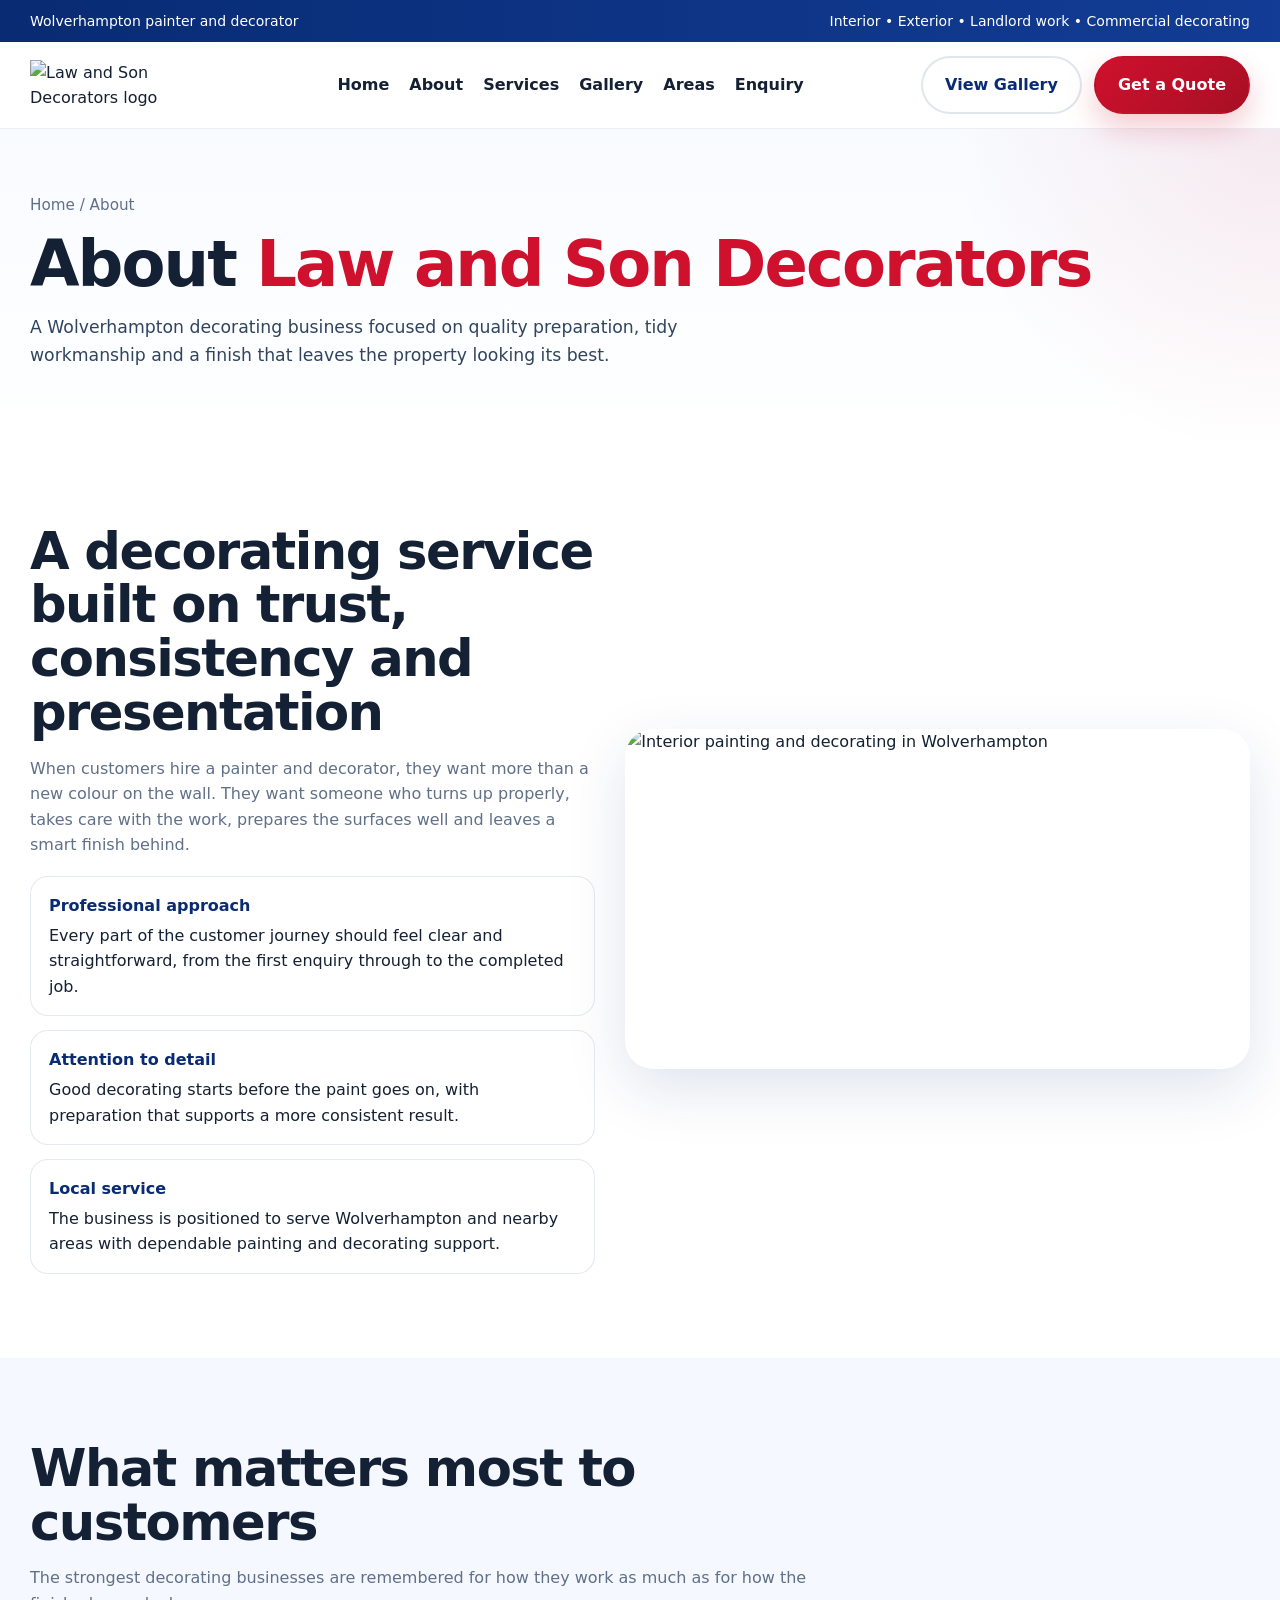
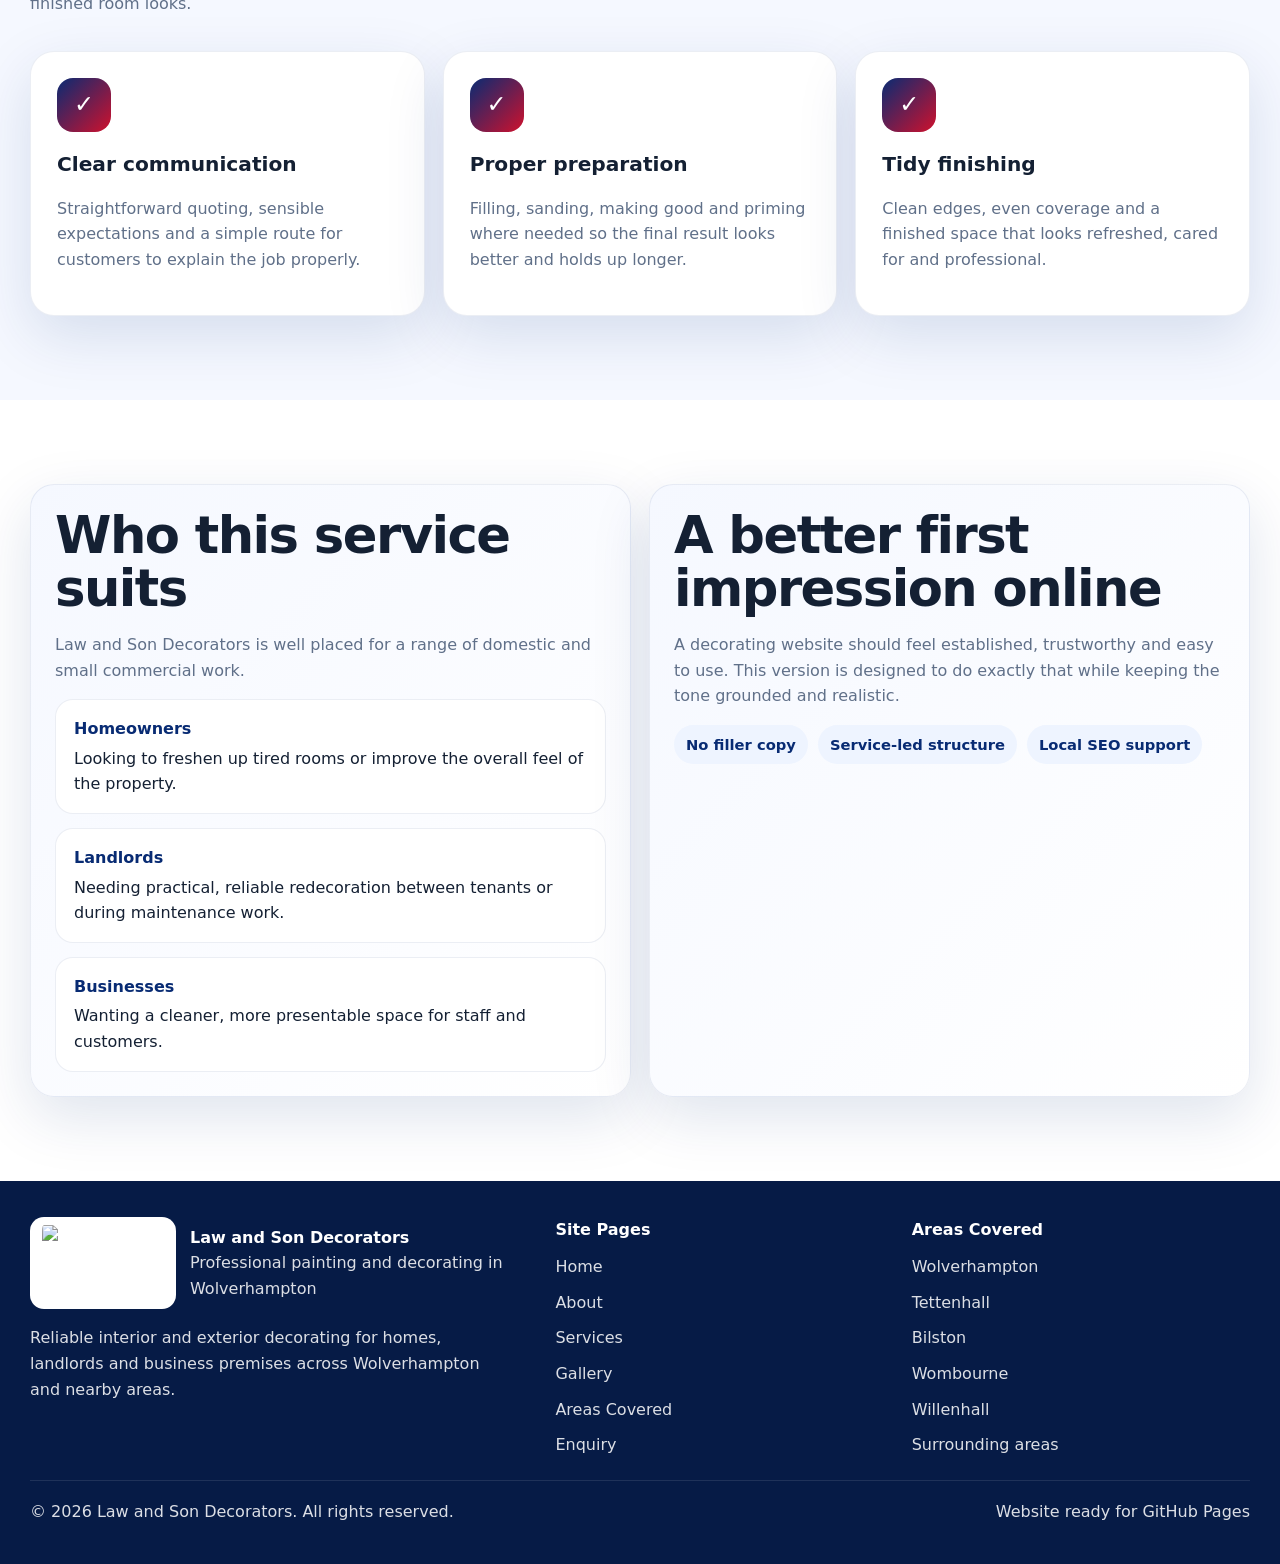
==== about.html @ c10cebc6 "Add files via upload" ====
<!DOCTYPE html>
<html lang="en-GB">
<head>
  <meta charset="UTF-8" />
<meta name="viewport" content="width=device-width, initial-scale=1.0" />
<link rel="icon" href="assets/images/favicon.png" />
<link rel="stylesheet" href="assets/css/styles.css" />
<script defer src="assets/js/main.js"></script>
  <title>About | Law and Son Decorators | Wolverhampton Painter and Decorator</title>
  <meta name="description" content="Learn more about Law and Son Decorators, a Wolverhampton painting and decorating business focused on clean finishes, tidy workmanship and dependable service." />
  <meta name="robots" content="index,follow" />
  <link rel="canonical" href="https://www.lawandsondecorators.co.uk/about.html" />
  
<script type="application/ld+json">
{
  "@context":"https://schema.org",
  "@type":"HousePainter",
  "name":"Law and Son Decorators",
  "image":"https://www.lawandsondecorators.co.uk/assets/images/logo.jpg",
  "url":"https://www.lawandsondecorators.co.uk/",
  "areaServed":[
    {"@type":"City","name":"Wolverhampton"},
    {"@type":"Place","name":"Tettenhall"},
    {"@type":"Place","name":"Bilston"},
    {"@type":"Place","name":"Wombourne"},
    {"@type":"Place","name":"Willenhall"}
  ],
  "address":{
    "@type":"PostalAddress",
    "addressLocality":"Wolverhampton",
    "addressCountry":"GB"
  },
  "description":"Painting and decorating services in Wolverhampton including interior painting, exterior decorating, landlord refreshes and commercial decorating."
}
</script>

</head>
<body>
  
<div class="topbar">
  <div class="container topbar-inner">
    <div>Wolverhampton painter and decorator</div>
    <div>Interior • Exterior • Landlord work • Commercial decorating</div>
  </div>
</div>

  
<header>
  <div class="container">
    <nav class="nav">
      <a class="brand" href="index.html" aria-label="Law and Son Decorators home">
        <img src="assets/images/logo.jpg" alt="Law and Son Decorators logo" />
      </a>

      <div class="nav-links">
        <a href="index.html">Home</a>
        <a href="about.html">About</a>
        <a href="services.html">Services</a>
        <a href="gallery.html">Gallery</a>
        <a href="areas.html">Areas</a>
        <a href="enquiry.html">Enquiry</a>
      </div>

      <div class="nav-cta">
        <a class="btn btn-secondary" href="gallery.html">View Gallery</a>
        <a class="btn btn-primary" href="enquiry.html">Get a Quote</a>
      </div>

      <button class="menu-btn" id="menuToggle" aria-label="Toggle menu">Menu</button>
    </nav>

    <div class="mobile-panel" id="mobilePanel">
      <div class="mobile-links">
        <a href="index.html">Home</a>
        <a href="about.html">About</a>
        <a href="services.html">Services</a>
        <a href="gallery.html">Gallery</a>
        <a href="areas.html">Areas</a>
        <a href="enquiry.html">Enquiry</a>
      </div>
    </div>
  </div>
</header>


  <main>
    <section class="page-banner">
      <div class="container">
        <div class="breadcrumb">Home / About</div>
        <h1>About <span>Law and Son Decorators</span></h1>
        <p class="lead">A Wolverhampton decorating business focused on quality preparation, tidy workmanship and a finish that leaves the property looking its best.</p>
      </div>
    </section>

    <section class="section">
      <div class="container split">
        <div>
          <div class="section-head" style="margin-bottom:18px;">
            <h2>A decorating service built on trust, consistency and presentation</h2>
            <p class="muted">
              When customers hire a painter and decorator, they want more than a new colour on the wall.
              They want someone who turns up properly, takes care with the work, prepares the surfaces well and leaves a smart finish behind.
            </p>
          </div>
          <div class="checklist">
            <div class="check">
              <strong>Professional approach</strong>
              Every part of the customer journey should feel clear and straightforward, from the first enquiry through to the completed job.
            </div>
            <div class="check">
              <strong>Attention to detail</strong>
              Good decorating starts before the paint goes on, with preparation that supports a more consistent result.
            </div>
            <div class="check">
              <strong>Local service</strong>
              The business is positioned to serve Wolverhampton and nearby areas with dependable painting and decorating support.
            </div>
          </div>
        </div>
        <div>
          <img class="image-cover" src="assets/images/interior-painting.jpg" alt="Interior painting and decorating in Wolverhampton" />
        </div>
      </div>
    </section>

    <section class="section off">
      <div class="container">
        <div class="section-head">
          <h2>What matters most to customers</h2>
          <p class="muted">The strongest decorating businesses are remembered for how they work as much as for how the finished room looks.</p>
        </div>

        <div class="grid-3">
          <article class="card">
            <div class="icon">✓</div>
            <h3>Clear communication</h3>
            <p class="muted">Straightforward quoting, sensible expectations and a simple route for customers to explain the job properly.</p>
          </article>
          <article class="card">
            <div class="icon">✓</div>
            <h3>Proper preparation</h3>
            <p class="muted">Filling, sanding, making good and priming where needed so the final result looks better and holds up longer.</p>
          </article>
          <article class="card">
            <div class="icon">✓</div>
            <h3>Tidy finishing</h3>
            <p class="muted">Clean edges, even coverage and a finished space that looks refreshed, cared for and professional.</p>
          </article>
        </div>
      </div>
    </section>

    <section class="section">
      <div class="container grid-2">
        <div class="highlight">
          <h2 style="margin-top:0;">Who this service suits</h2>
          <p class="muted">Law and Son Decorators is well placed for a range of domestic and small commercial work.</p>
          <ul class="service-list">
            <li><strong>Homeowners</strong> Looking to freshen up tired rooms or improve the overall feel of the property.</li>
            <li><strong>Landlords</strong> Needing practical, reliable redecoration between tenants or during maintenance work.</li>
            <li><strong>Businesses</strong> Wanting a cleaner, more presentable space for staff and customers.</li>
          </ul>
        </div>
        <div class="highlight">
          <h2 style="margin-top:0;">A better first impression online</h2>
          <p class="muted">
            A decorating website should feel established, trustworthy and easy to use. This version is designed to do exactly that while keeping the tone grounded and realistic.
          </p>
          <div class="tag-row">
            <span class="tag">No filler copy</span>
            <span class="tag">Service-led structure</span>
            <span class="tag">Local SEO support</span>
          </div>
        </div>
      </div>
    </section>
  </main>

  
<footer>
  <div class="container">
    <div class="footer-top">
      <div>
        <div class="footer-brand">
          <img src="assets/images/logo.jpg" alt="Law and Son Decorators footer logo" />
          <div>
            <div style="font-weight:800;color:white;">Law and Son Decorators</div>
            <div>Professional painting and decorating in Wolverhampton</div>
          </div>
        </div>
        <p style="max-width:46ch;margin-top:16px;">
          Reliable interior and exterior decorating for homes, landlords and business premises across Wolverhampton and nearby areas.
        </p>
      </div>

      <div>
        <div style="font-weight:800;color:white;margin-bottom:12px;">Site Pages</div>
        <div class="footer-list">
          <a href="index.html">Home</a>
          <a href="about.html">About</a>
          <a href="services.html">Services</a>
          <a href="gallery.html">Gallery</a>
          <a href="areas.html">Areas Covered</a>
          <a href="enquiry.html">Enquiry</a>
        </div>
      </div>

      <div>
        <div style="font-weight:800;color:white;margin-bottom:12px;">Areas Covered</div>
        <div class="footer-list">
          <span>Wolverhampton</span>
          <span>Tettenhall</span>
          <span>Bilston</span>
          <span>Wombourne</span>
          <span>Willenhall</span>
          <span>Surrounding areas</span>
        </div>
      </div>
    </div>

    <div class="copy-row">
      <div>© 2026 Law and Son Decorators. All rights reserved.</div>
      <div>Website ready for GitHub Pages</div>
    </div>
  </div>
</footer>

</body>
</html>
---- assets/css/styles.css ----
:root{
  --navy:#082b73;
  --navy-2:#123c95;
  --red:#cf112d;
  --red-2:#e43a52;
  --red-3:#a70f24;
  --white:#ffffff;
  --off:#f5f8ff;
  --off-2:#eef4ff;
  --ink:#142033;
  --muted:#607089;
  --line:#d8e1ef;
  --shadow:0 20px 60px rgba(8,43,115,.13);
  --radius:24px;
  --radius-sm:18px;
  --max:1220px;
}
*{box-sizing:border-box}
html{scroll-behavior:smooth}
body{
  margin:0;
  font-family:Inter,ui-sans-serif,system-ui,-apple-system,"Segoe UI",Arial,sans-serif;
  color:var(--ink);
  background:#fff;
  line-height:1.6;
}
img{max-width:100%;display:block}
a{text-decoration:none;color:inherit}
.container{width:min(var(--max),calc(100% - 32px));margin:0 auto}
.topbar{
  background:linear-gradient(90deg,var(--navy),var(--navy-2));
  color:#fff;
  font-size:14px;
}
.topbar-inner{
  display:flex;
  justify-content:space-between;
  gap:14px;
  flex-wrap:wrap;
  padding:10px 0;
}
header{
  position:sticky;
  top:0;
  z-index:50;
  background:rgba(255,255,255,.96);
  backdrop-filter:blur(14px);
  border-bottom:1px solid rgba(8,43,115,.08);
}
.nav{
  display:flex;
  align-items:center;
  justify-content:space-between;
  gap:18px;
  padding:14px 0;
}
.brand img{
  width:190px;
  max-width:44vw;
  object-fit:contain;
}
.nav-links{
  display:flex;
  align-items:center;
  gap:20px;
  font-weight:700;
}
.nav-links a:hover,.nav-links a.active{color:var(--navy)}
.nav-cta{
  display:flex;
  align-items:center;
  gap:12px;
}
.menu-btn{
  display:none;
  border:1px solid var(--line);
  background:#fff;
  border-radius:12px;
  padding:10px 12px;
  color:var(--navy);
  font-weight:800;
}
.mobile-panel{display:none;padding:0 0 14px}
.mobile-panel.open{display:block}
.mobile-links{
  display:grid;
  gap:10px;
  padding-top:10px;
  border-top:1px solid rgba(8,43,115,.08);
}
.mobile-links a{
  padding:10px 0;
  font-weight:700;
}
.btn{
  display:inline-flex;
  align-items:center;
  justify-content:center;
  gap:10px;
  border-radius:999px;
  padding:14px 22px;
  border:2px solid transparent;
  font-weight:800;
  transition:.2s ease;
}
.btn:hover{transform:translateY(-1px)}
.btn-primary{
  background:linear-gradient(135deg,var(--red),var(--red-3));
  color:#fff;
  box-shadow:0 14px 30px rgba(207,17,45,.22);
}
.btn-secondary{
  background:#fff;
  color:var(--navy);
  border-color:rgba(8,43,115,.12);
}
.hero{
  position:relative;
  overflow:hidden;
  background:
    radial-gradient(circle at top right, rgba(207,17,45,.08), transparent 28%),
    radial-gradient(circle at left top, rgba(8,43,115,.08), transparent 34%),
    linear-gradient(180deg, #f9fbff 0%, #fff 85%);
}
.hero-grid{
  display:grid;
  grid-template-columns:1.05fr .95fr;
  gap:40px;
  align-items:center;
  padding:58px 0 74px;
}
.eyebrow{
  display:inline-flex;
  align-items:center;
  gap:10px;
  padding:8px 14px;
  border-radius:999px;
  background:rgba(8,43,115,.08);
  color:var(--navy);
  font-weight:800;
  font-size:14px;
}
h1,.h1{
  font-size:clamp(2.4rem,5vw,4.7rem);
  line-height:.98;
  letter-spacing:-.03em;
  margin:16px 0 18px;
}
h2,.h2{
  font-size:clamp(2rem,4vw,3.2rem);
  line-height:1.05;
  letter-spacing:-.03em;
  margin:0 0 12px;
}
h3{
  margin:0 0 8px;
  font-size:1.26rem;
}
.lead{
  font-size:1.08rem;
  color:#31445d;
  max-width:63ch;
}
.hero h1 span,.page-banner h1 span{color:var(--red)}
.hero-actions{
  display:flex;
  gap:14px;
  flex-wrap:wrap;
  margin:28px 0;
}
.hero-points,.stats-grid,.grid-2,.grid-3,.gallery-grid,.service-detail-grid,.areas-grid,.testimonial-grid,.footer-top{
  display:grid;
  gap:18px;
}
.hero-points{grid-template-columns:repeat(3,minmax(0,1fr)); margin-top:18px}
.grid-2{grid-template-columns:repeat(2,minmax(0,1fr))}
.grid-3,.areas-grid,.testimonial-grid{grid-template-columns:repeat(3,minmax(0,1fr))}
.stats-grid{grid-template-columns:repeat(4,minmax(0,1fr))}
.gallery-grid{grid-template-columns:repeat(3,minmax(0,1fr))}
.service-detail-grid{grid-template-columns:repeat(2,minmax(0,1fr))}
.card,.stat-card,.info-card,.photo-card,.contact-card,.feature-card{
  background:#fff;
  border:1px solid rgba(8,43,115,.08);
  border-radius:var(--radius);
  padding:26px;
  box-shadow:var(--shadow);
}
.point{
  background:#fff;
  border:1px solid rgba(8,43,115,.08);
  border-radius:18px;
  padding:16px;
  box-shadow:var(--shadow);
}
.point strong,.check strong,.service-list li strong,.contact-list strong{display:block;color:var(--navy);margin-bottom:4px}
.hero-card{
  background:linear-gradient(180deg,#fff 0%,#f8fbff 100%);
  border:1px solid rgba(8,43,115,.10);
  border-radius:28px;
  padding:24px;
  box-shadow:var(--shadow);
}
.hero-logo{
  width:100%;
  background:#fff;
  border-radius:20px;
  padding:18px;
  border:1px solid rgba(8,43,115,.08);
}
.quote-stack{display:grid;gap:12px;margin-top:18px}
.section{padding:84px 0}
.section.off{background:var(--off)}
.section-head{
  max-width:780px;
  margin-bottom:34px;
}
.section-head.center{text-align:center;margin-left:auto;margin-right:auto}
.muted{color:var(--muted)}
.icon{
  width:54px;
  height:54px;
  border-radius:16px;
  display:grid;
  place-items:center;
  margin-bottom:16px;
  color:#fff;
  font-weight:900;
  font-size:24px;
  background:linear-gradient(135deg,var(--navy),var(--red));
}
.split{
  display:grid;
  grid-template-columns:.95fr 1.05fr;
  gap:30px;
  align-items:center;
}
.panel{
  background:linear-gradient(145deg,var(--navy),#153a8d);
  color:#fff;
  border-radius:30px;
  padding:34px;
  min-height:420px;
  box-shadow:var(--shadow);
  display:flex;
  flex-direction:column;
  justify-content:space-between;
}
.panel .eyebrow{background:rgba(255,255,255,.12); color:#fff}
.panel p{color:rgba(255,255,255,.88)}
.badges{display:grid;gap:12px}
.badge{
  display:inline-flex;
  width:fit-content;
  align-items:center;
  gap:10px;
  padding:10px 14px;
  border-radius:999px;
  background:rgba(255,255,255,.11);
  font-weight:700;
}
.checklist,.seo-list,.contact-list,.service-list,.process-grid{
  display:grid;
  gap:14px;
}
.check,.seo-item,.contact-item,.area-card{
  border:1px solid rgba(8,43,115,.10);
  border-radius:18px;
  padding:16px 18px;
  background:#fff;
}
.stats{
  background:linear-gradient(90deg,var(--navy),#123c95);
  color:#fff;
}
.stat-card{background:transparent;border-color:rgba(255,255,255,.12);box-shadow:none}
.stat-card strong{
  display:block;
  font-size:clamp(2rem,4vw,3rem);
  line-height:1;
  margin-bottom:6px;
}
.stat-card span{color:rgba(255,255,255,.84)}
.photo-card{
  padding:0;
  overflow:hidden;
}
.photo-card img{
  width:100%;
  height:260px;
  object-fit:cover;
}
.photo-card .copy{padding:18px 18px 20px}
.service-list{
  list-style:none;
  padding:0;
  margin:0;
}
.service-list li{
  border:1px solid rgba(8,43,115,.08);
  border-radius:18px;
  padding:16px 18px;
  background:#fff;
}
.page-banner{
  background:
    radial-gradient(circle at top right, rgba(207,17,45,.08), transparent 25%),
    linear-gradient(180deg,#f8fbff 0%,#fff 100%);
  padding:64px 0 54px;
}
.breadcrumb{
  font-size:.95rem;
  color:var(--muted);
}
.image-cover{
  width:100%;
  height:100%;
  min-height:340px;
  object-fit:cover;
  border-radius:28px;
  box-shadow:var(--shadow);
}
.form{
  display:grid;
  gap:14px;
}
.field{
  display:grid;
  gap:8px;
}
label{font-weight:700;color:var(--navy)}
input,textarea,select{
  width:100%;
  border:1px solid #cbd5e1;
  border-radius:16px;
  padding:14px 16px;
  font:inherit;
  outline:none;
  background:#fff;
}
input:focus,textarea:focus,select:focus{
  border-color:var(--navy);
  box-shadow:0 0 0 4px rgba(8,43,115,.08);
}
textarea{resize:vertical; min-height:170px}
footer{
  background:#061b46;
  color:rgba(255,255,255,.86);
  padding:36px 0 40px;
}
.footer-top{
  grid-template-columns:1.2fr .8fr .8fr;
  align-items:start;
  margin-bottom:22px;
}
.footer-brand{
  display:flex;
  align-items:center;
  gap:14px;
}
.footer-brand img{
  width:180px;
  background:#fff;
  padding:8px 12px;
  border-radius:14px;
}
.footer-list{
  display:grid;
  gap:10px;
}
.footer-list a:hover{color:#fff}
.copy-row{
  border-top:1px solid rgba(255,255,255,.10);
  padding-top:18px;
  display:flex;
  justify-content:space-between;
  gap:12px;
  flex-wrap:wrap;
}
.small{font-size:.95rem;color:var(--muted)}
.cta-box{
  background:linear-gradient(135deg,var(--navy),#123c95 55%,var(--red) 140%);
  color:#fff;
  border-radius:34px;
  padding:38px;
  box-shadow:var(--shadow);
  display:grid;
  grid-template-columns:1.2fr .8fr;
  gap:24px;
  align-items:center;
}
.cta-box p{color:rgba(255,255,255,.9)}
.table-like{
  display:grid;
  gap:12px;
}
.table-row{
  display:grid;
  grid-template-columns:1fr 1fr;
  gap:14px;
}
.notice{
  border-left:4px solid var(--red);
  padding-left:14px;
}
@media (max-width:1024px){
  .hero-grid,.split,.cta-box,.footer-top,.table-row{grid-template-columns:1fr}
  .grid-3,.gallery-grid,.service-detail-grid,.areas-grid,.testimonial-grid,.stats-grid{grid-template-columns:repeat(2,minmax(0,1fr))}
  .hero-points{grid-template-columns:1fr}
}
@media (max-width:780px){
  .nav-links,.nav-cta{display:none}
  .menu-btn{display:inline-flex}
  .section{padding:66px 0}
  .grid-2,.grid-3,.gallery-grid,.service-detail-grid,.areas-grid,.testimonial-grid,.stats-grid{grid-template-columns:1fr}
  .topbar-inner{justify-content:center;text-align:center}
  h1,.h1,h2,.h2{font-size:clamp(2rem,12vw,3.6rem)}
}

.faq-list{display:grid;gap:14px}
.faq-item{background:#fff;border:1px solid rgba(8,43,115,.08);border-radius:20px;padding:18px 20px;box-shadow:var(--shadow)}
.faq-item h3{margin:0 0 6px}
.tag-row{display:flex;gap:10px;flex-wrap:wrap;margin-top:14px}
.tag{display:inline-flex;align-items:center;padding:8px 12px;border-radius:999px;background:var(--off-2);color:var(--navy);font-weight:700;font-size:.92rem}
.highlight{background:linear-gradient(135deg,var(--off),#fff);border:1px solid rgba(8,43,115,.08);border-radius:24px;padding:24px;box-shadow:var(--shadow)}
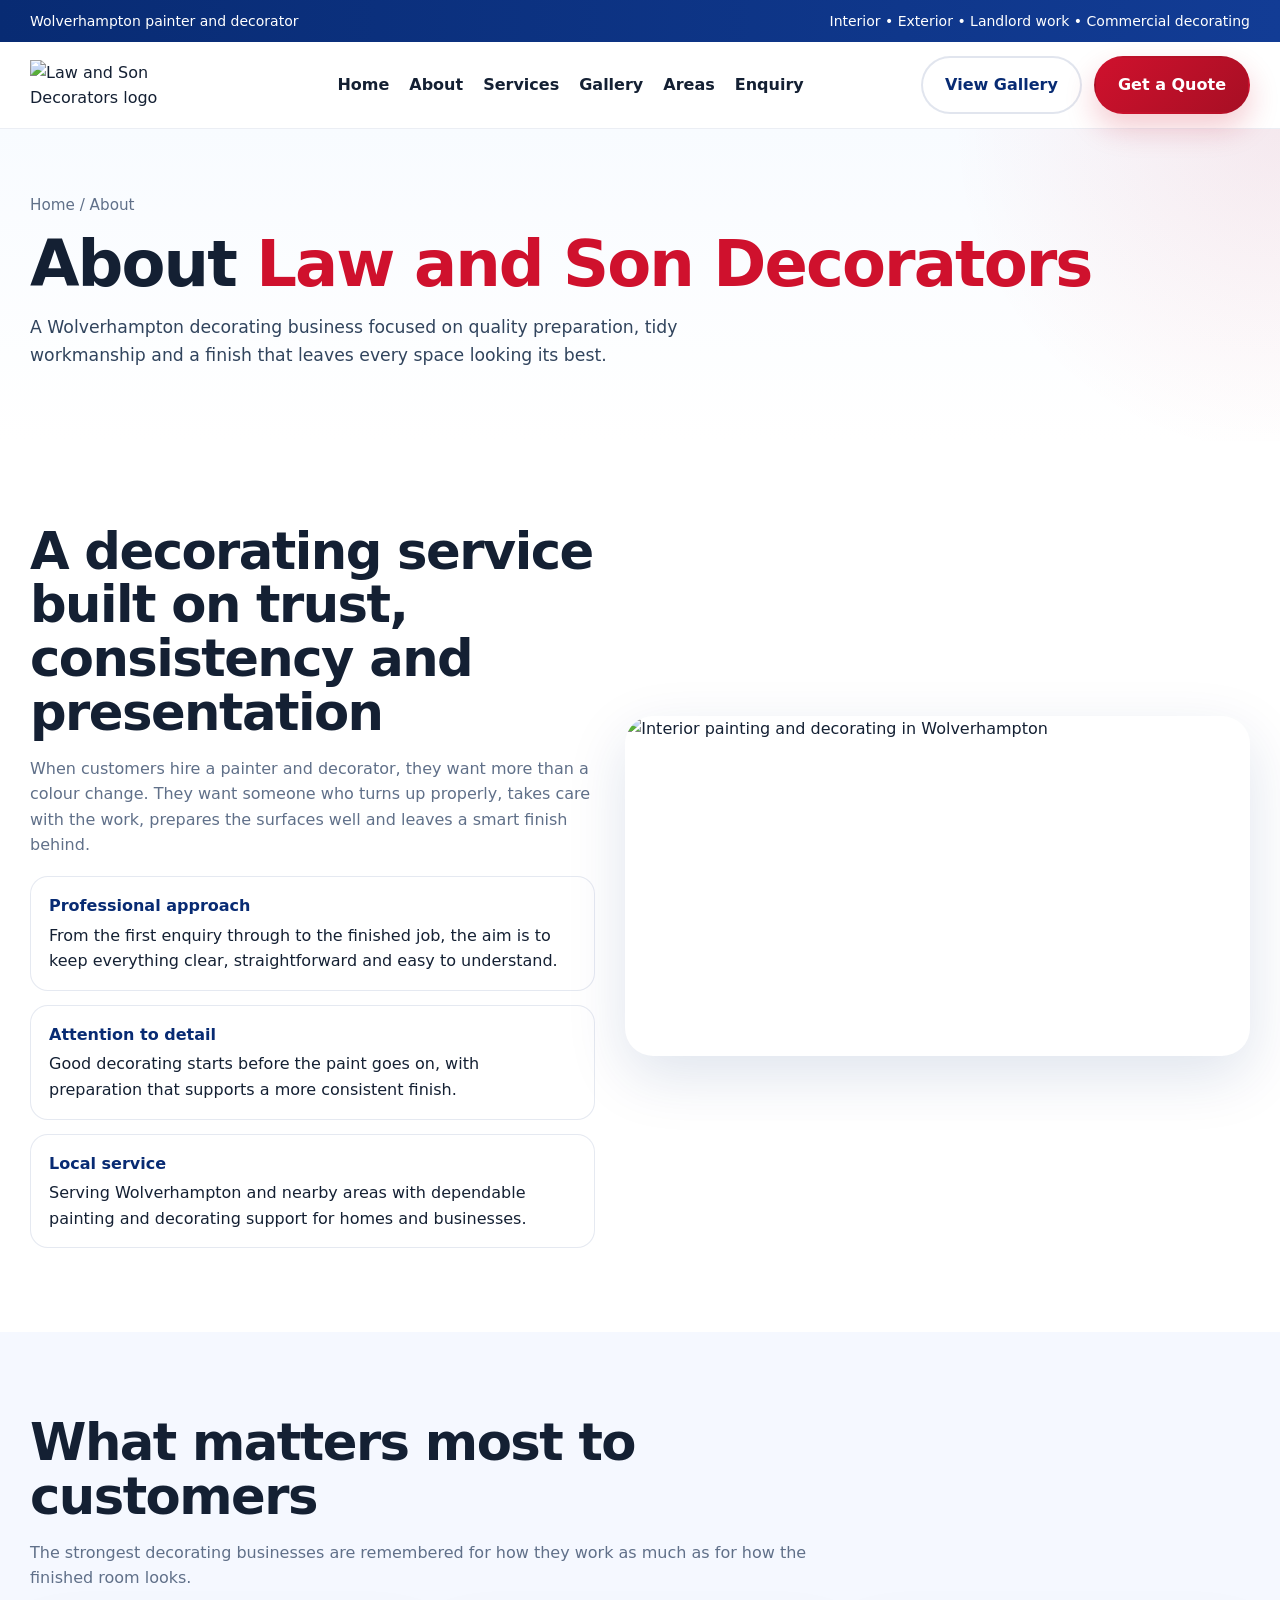
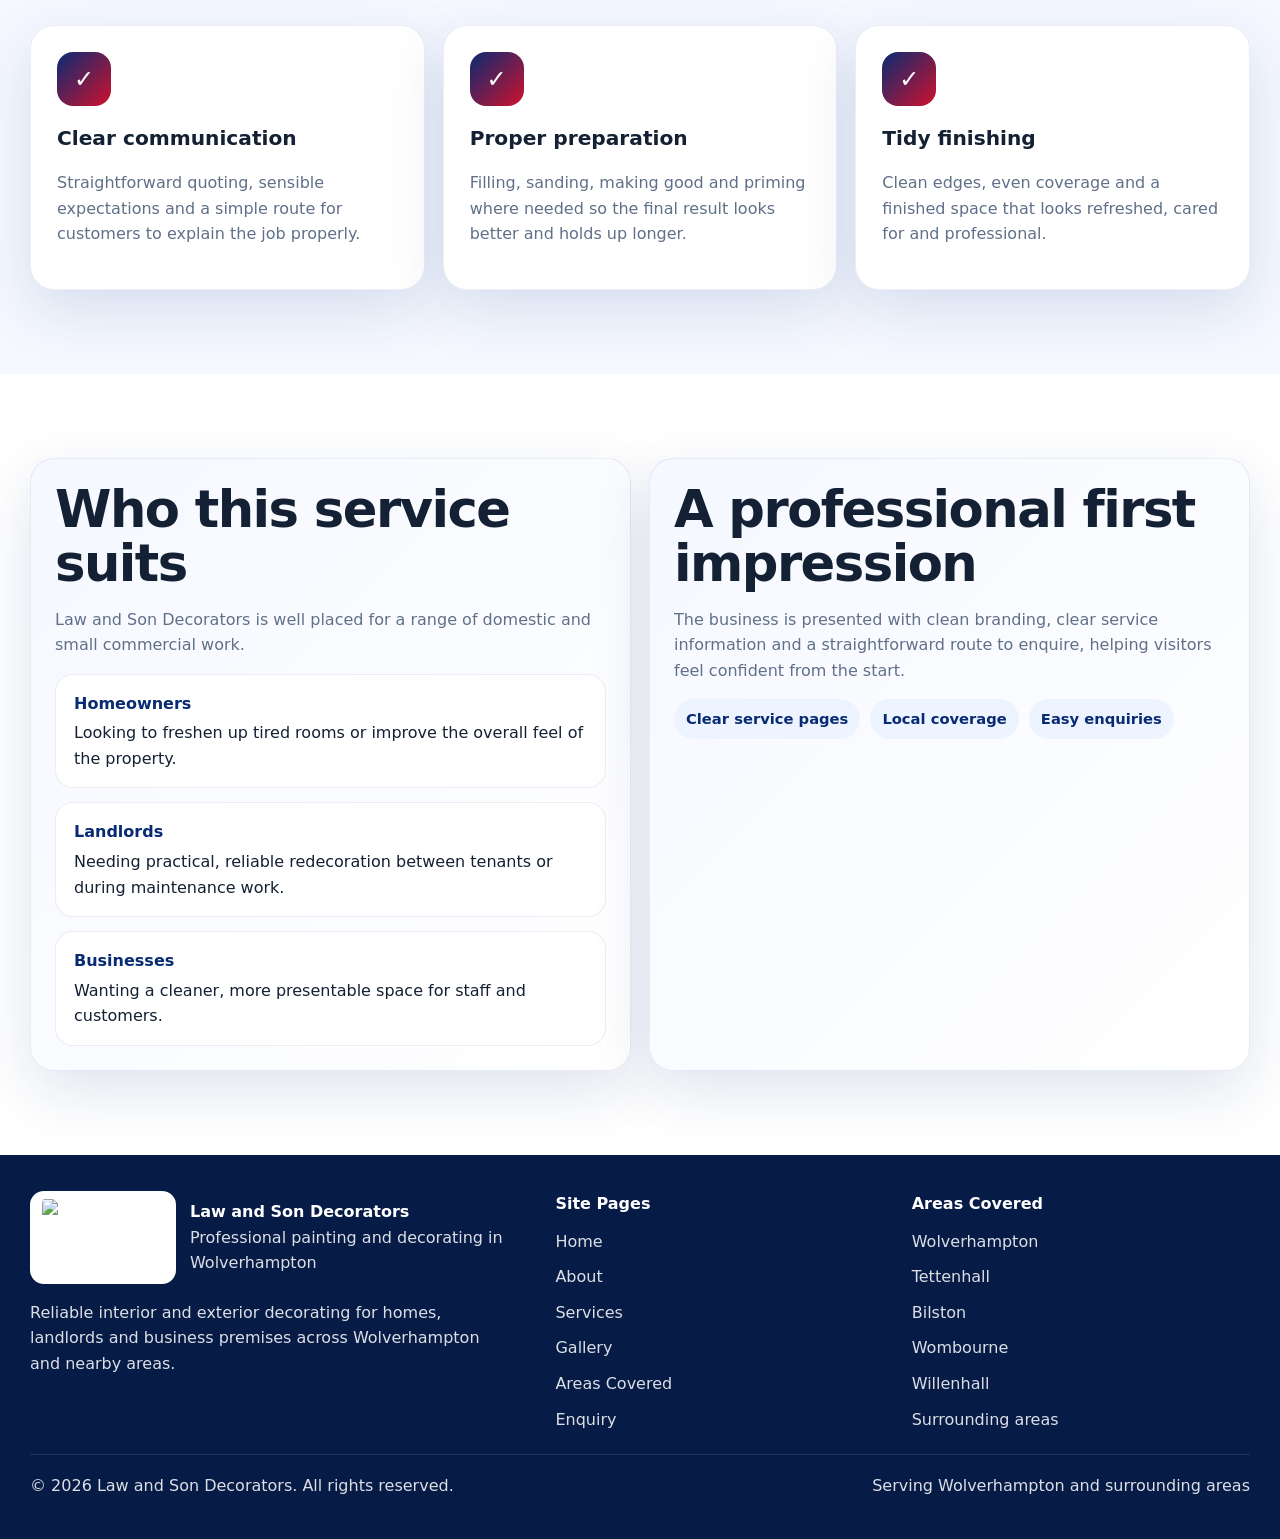
==== commit ff2f7e79: "Add files via upload" ====
--- a/about.html
+++ b/about.html
@@ -82,13 +82,12 @@
   </div>
 </header>
 
-
   <main>
     <section class="page-banner">
       <div class="container">
         <div class="breadcrumb">Home / About</div>
         <h1>About <span>Law and Son Decorators</span></h1>
-        <p class="lead">A Wolverhampton decorating business focused on quality preparation, tidy workmanship and a finish that leaves the property looking its best.</p>
+        <p class="lead">A Wolverhampton decorating business focused on quality preparation, tidy workmanship and a finish that leaves every space looking its best.</p>
       </div>
     </section>
 
@@ -98,22 +97,21 @@
           <div class="section-head" style="margin-bottom:18px;">
             <h2>A decorating service built on trust, consistency and presentation</h2>
             <p class="muted">
-              When customers hire a painter and decorator, they want more than a new colour on the wall.
-              They want someone who turns up properly, takes care with the work, prepares the surfaces well and leaves a smart finish behind.
+              When customers hire a painter and decorator, they want more than a colour change. They want someone who turns up properly, takes care with the work, prepares the surfaces well and leaves a smart finish behind.
             </p>
           </div>
           <div class="checklist">
             <div class="check">
               <strong>Professional approach</strong>
-              Every part of the customer journey should feel clear and straightforward, from the first enquiry through to the completed job.
+              From the first enquiry through to the finished job, the aim is to keep everything clear, straightforward and easy to understand.
             </div>
             <div class="check">
               <strong>Attention to detail</strong>
-              Good decorating starts before the paint goes on, with preparation that supports a more consistent result.
+              Good decorating starts before the paint goes on, with preparation that supports a more consistent finish.
             </div>
             <div class="check">
               <strong>Local service</strong>
-              The business is positioned to serve Wolverhampton and nearby areas with dependable painting and decorating support.
+              Serving Wolverhampton and nearby areas with dependable painting and decorating support for homes and businesses.
             </div>
           </div>
         </div>
@@ -162,20 +160,19 @@
           </ul>
         </div>
         <div class="highlight">
-          <h2 style="margin-top:0;">A better first impression online</h2>
+          <h2 style="margin-top:0;">A professional first impression</h2>
           <p class="muted">
-            A decorating website should feel established, trustworthy and easy to use. This version is designed to do exactly that while keeping the tone grounded and realistic.
+            The business is presented with clean branding, clear service information and a straightforward route to enquire, helping visitors feel confident from the start.
           </p>
           <div class="tag-row">
-            <span class="tag">No filler copy</span>
-            <span class="tag">Service-led structure</span>
-            <span class="tag">Local SEO support</span>
+            <span class="tag">Clear service pages</span>
+            <span class="tag">Local coverage</span>
+            <span class="tag">Easy enquiries</span>
           </div>
         </div>
       </div>
     </section>
   </main>
-
   
 <footer>
   <div class="container">
@@ -220,7 +217,7 @@
 
     <div class="copy-row">
       <div>© 2026 Law and Son Decorators. All rights reserved.</div>
-      <div>Website ready for GitHub Pages</div>
+      <div>Serving Wolverhampton and surrounding areas</div>
     </div>
   </div>
 </footer>
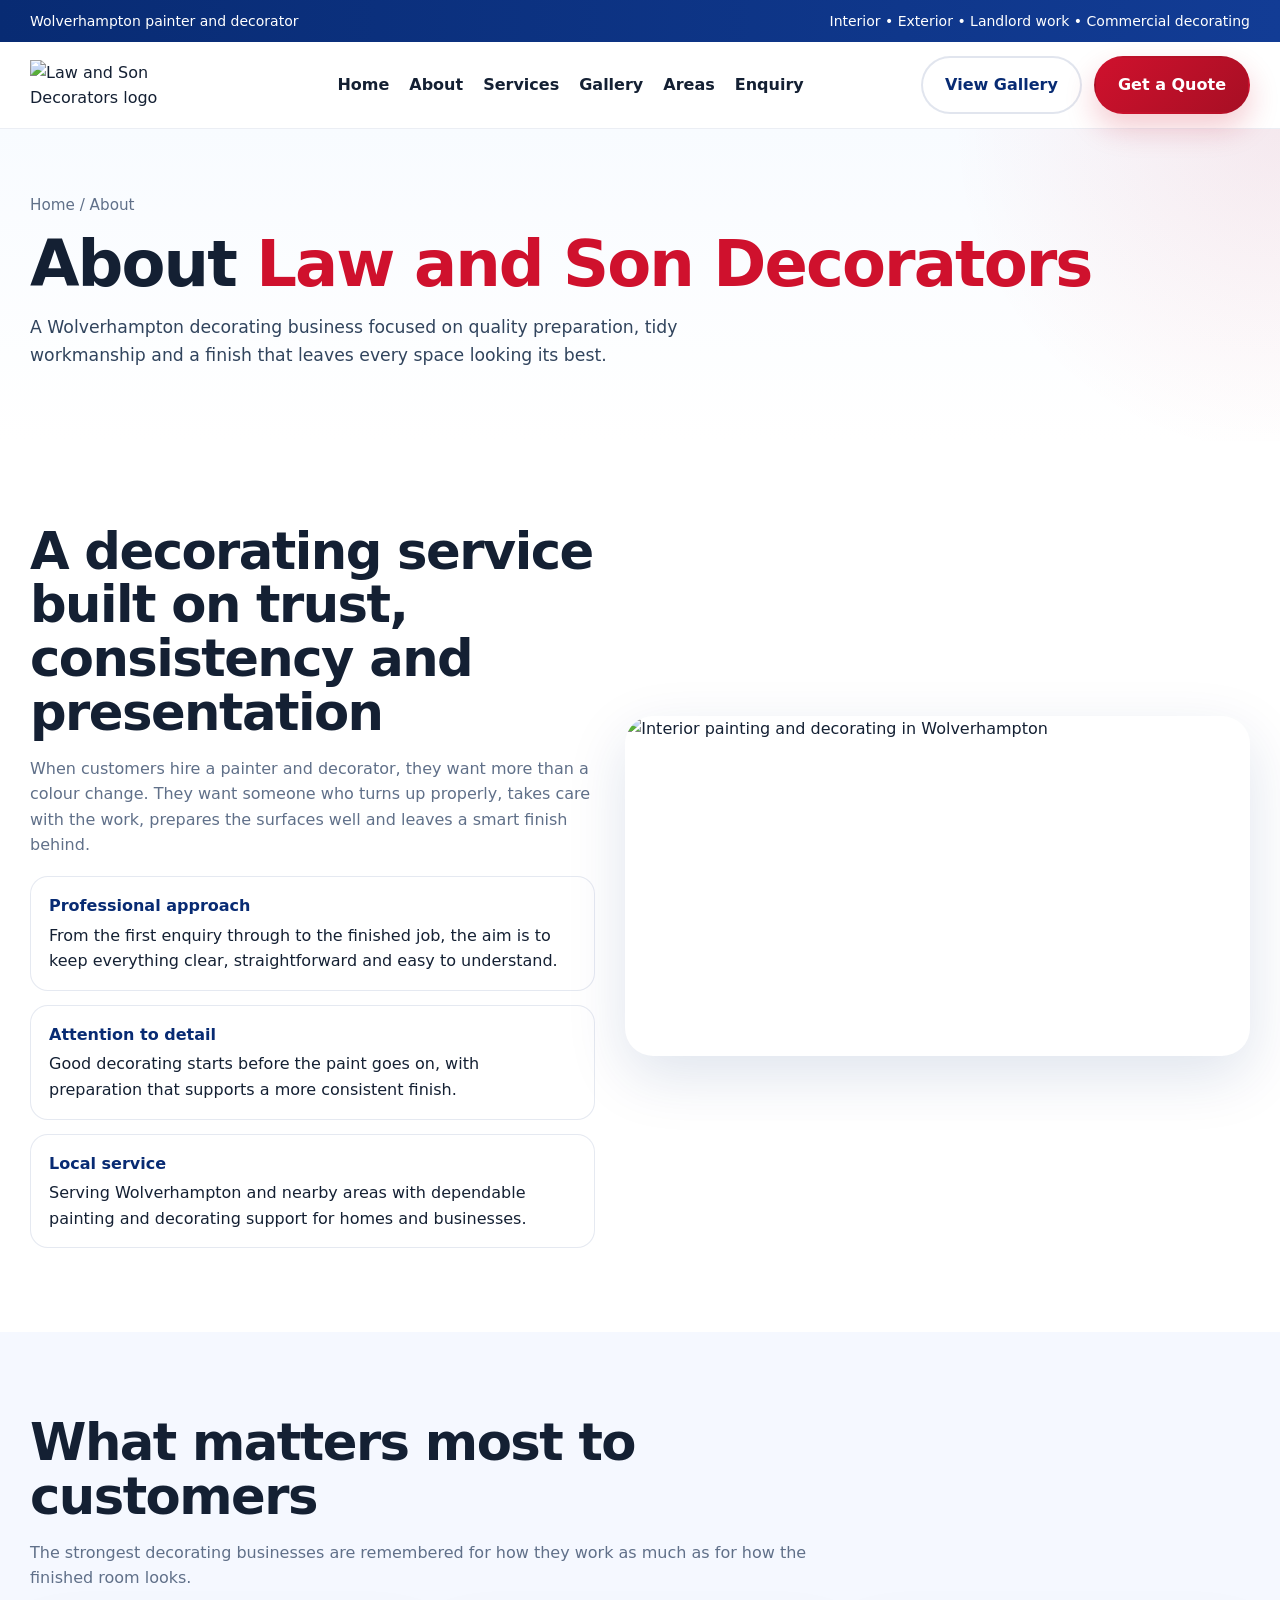
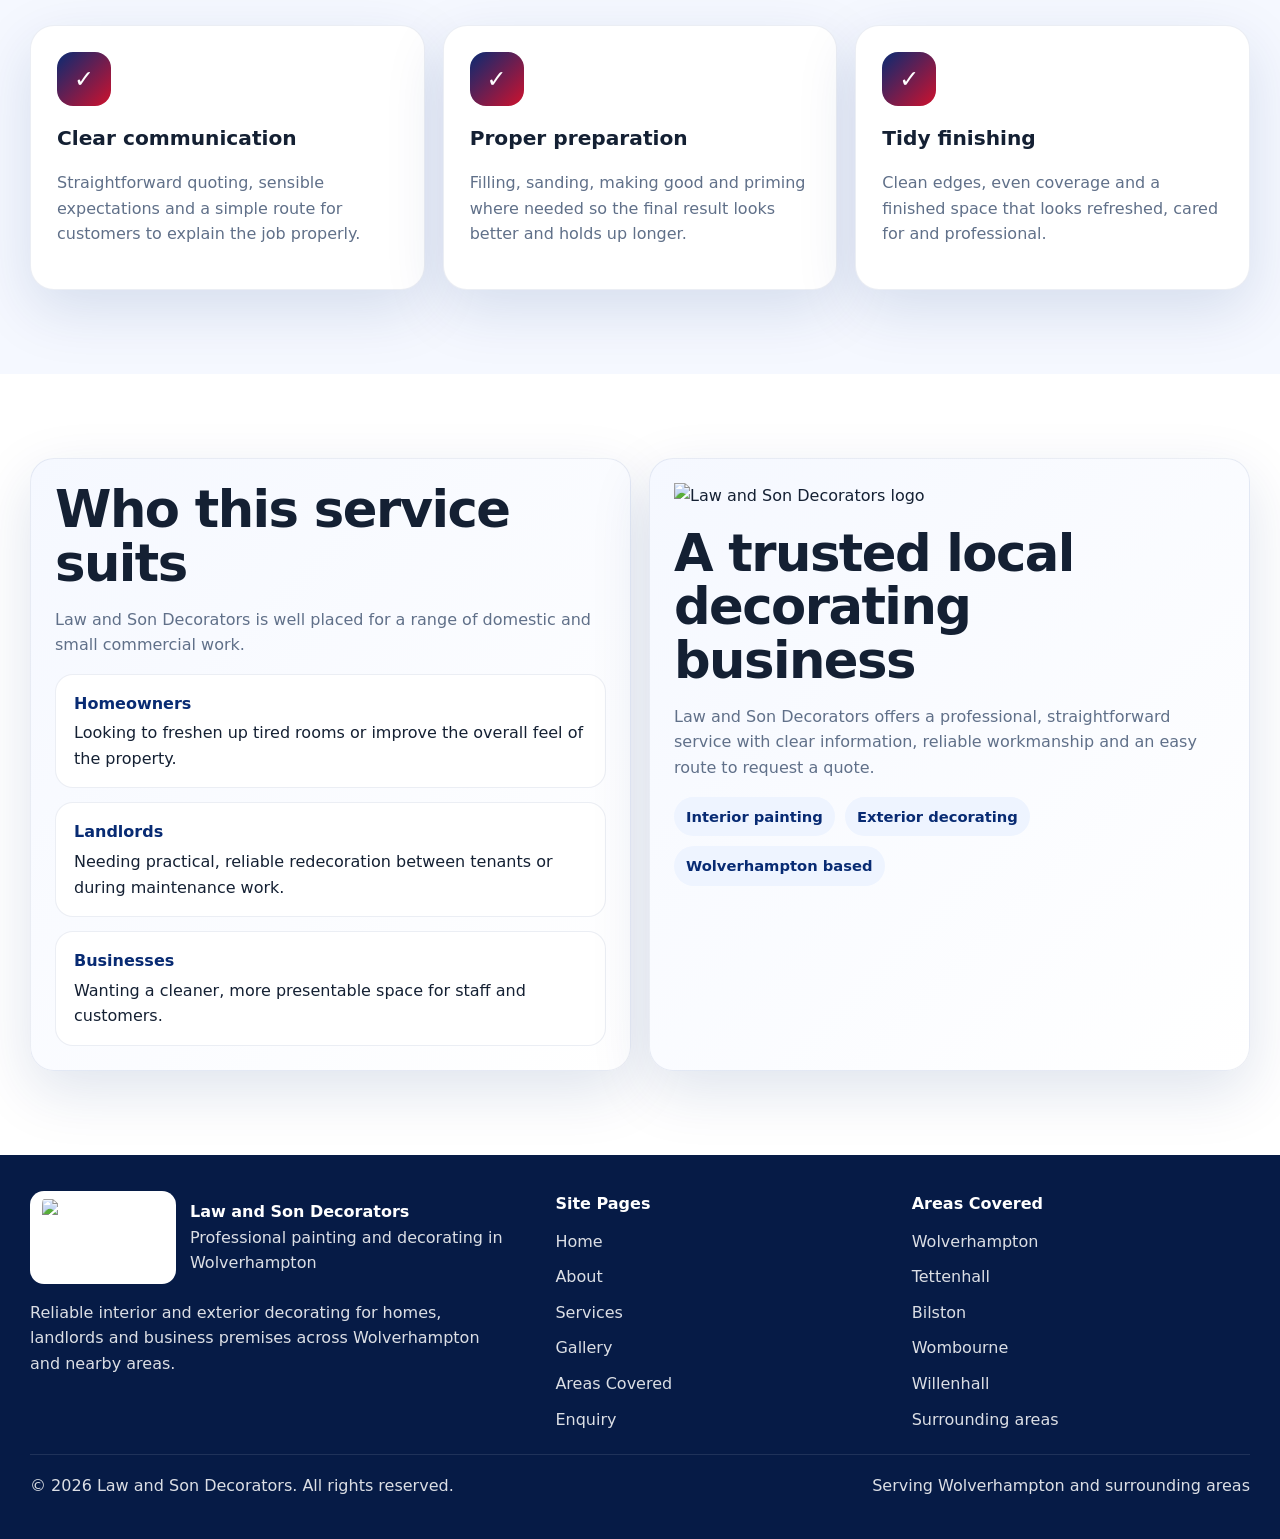
==== commit edbd7cd7: "Add files via upload" ====
--- a/about.html
+++ b/about.html
@@ -2,85 +2,81 @@
 <html lang="en-GB">
 <head>
   <meta charset="UTF-8" />
-<meta name="viewport" content="width=device-width, initial-scale=1.0" />
-<link rel="icon" href="assets/images/favicon.png" />
-<link rel="stylesheet" href="assets/css/styles.css" />
-<script defer src="assets/js/main.js"></script>
+  <meta name="viewport" content="width=device-width, initial-scale=1.0" />
+  <link rel="icon" href="assets/images/favicon.png" />
+  <link rel="stylesheet" href="assets/css/styles.css" />
+  <script defer src="assets/js/main.js"></script>
   <title>About | Law and Son Decorators | Wolverhampton Painter and Decorator</title>
   <meta name="description" content="Learn more about Law and Son Decorators, a Wolverhampton painting and decorating business focused on clean finishes, tidy workmanship and dependable service." />
   <meta name="robots" content="index,follow" />
   <link rel="canonical" href="https://www.lawandsondecorators.co.uk/about.html" />
-  
-<script type="application/ld+json">
-{
-  "@context":"https://schema.org",
-  "@type":"HousePainter",
-  "name":"Law and Son Decorators",
-  "image":"https://www.lawandsondecorators.co.uk/assets/images/logo.jpg",
-  "url":"https://www.lawandsondecorators.co.uk/",
-  "areaServed":[
-    {"@type":"City","name":"Wolverhampton"},
-    {"@type":"Place","name":"Tettenhall"},
-    {"@type":"Place","name":"Bilston"},
-    {"@type":"Place","name":"Wombourne"},
-    {"@type":"Place","name":"Willenhall"}
-  ],
-  "address":{
-    "@type":"PostalAddress",
-    "addressLocality":"Wolverhampton",
-    "addressCountry":"GB"
-  },
-  "description":"Painting and decorating services in Wolverhampton including interior painting, exterior decorating, landlord refreshes and commercial decorating."
-}
-</script>
-
+  <script type="application/ld+json">
+  {
+    "@context":"https://schema.org",
+    "@type":"HousePainter",
+    "name":"Law and Son Decorators",
+    "image":"https://www.lawandsondecorators.co.uk/assets/images/logo.jpg",
+    "url":"https://www.lawandsondecorators.co.uk/",
+    "areaServed":[
+      {"@type":"City","name":"Wolverhampton"},
+      {"@type":"Place","name":"Tettenhall"},
+      {"@type":"Place","name":"Bilston"},
+      {"@type":"Place","name":"Wombourne"},
+      {"@type":"Place","name":"Willenhall"}
+    ],
+    "address":{
+      "@type":"PostalAddress",
+      "addressLocality":"Wolverhampton",
+      "addressCountry":"GB"
+    },
+    "description":"Painting and decorating services in Wolverhampton including interior painting, exterior decorating, landlord refreshes and commercial decorating."
+  }
+  </script>
 </head>
 <body>
-  
-<div class="topbar">
-  <div class="container topbar-inner">
-    <div>Wolverhampton painter and decorator</div>
-    <div>Interior • Exterior • Landlord work • Commercial decorating</div>
-  </div>
-</div>
-
-  
-<header>
-  <div class="container">
-    <nav class="nav">
-      <a class="brand" href="index.html" aria-label="Law and Son Decorators home">
-        <img src="assets/images/logo.jpg" alt="Law and Son Decorators logo" />
-      </a>
-
-      <div class="nav-links">
-        <a href="index.html">Home</a>
-        <a href="about.html">About</a>
-        <a href="services.html">Services</a>
-        <a href="gallery.html">Gallery</a>
-        <a href="areas.html">Areas</a>
-        <a href="enquiry.html">Enquiry</a>
-      </div>
-
-      <div class="nav-cta">
-        <a class="btn btn-secondary" href="gallery.html">View Gallery</a>
-        <a class="btn btn-primary" href="enquiry.html">Get a Quote</a>
-      </div>
-
-      <button class="menu-btn" id="menuToggle" aria-label="Toggle menu">Menu</button>
-    </nav>
-
-    <div class="mobile-panel" id="mobilePanel">
-      <div class="mobile-links">
-        <a href="index.html">Home</a>
-        <a href="about.html">About</a>
-        <a href="services.html">Services</a>
-        <a href="gallery.html">Gallery</a>
-        <a href="areas.html">Areas</a>
-        <a href="enquiry.html">Enquiry</a>
-      </div>
+  <div class="topbar">
+    <div class="container topbar-inner">
+      <div>Wolverhampton painter and decorator</div>
+      <div>Interior • Exterior • Landlord work • Commercial decorating</div>
     </div>
   </div>
-</header>
+
+  <header>
+    <div class="container">
+      <nav class="nav">
+        <a class="brand" href="index.html" aria-label="Law and Son Decorators home">
+          <img src="assets/images/logo.jpg" alt="Law and Son Decorators logo" />
+        </a>
+
+        <div class="nav-links">
+          <a href="index.html">Home</a>
+          <a href="about.html">About</a>
+          <a href="services.html">Services</a>
+          <a href="gallery.html">Gallery</a>
+          <a href="areas.html">Areas</a>
+          <a href="enquiry.html">Enquiry</a>
+        </div>
+
+        <div class="nav-cta">
+          <a class="btn btn-secondary" href="gallery.html">View Gallery</a>
+          <a class="btn btn-primary" href="enquiry.html">Get a Quote</a>
+        </div>
+
+        <button class="menu-btn" id="menuToggle" aria-label="Toggle menu">Menu</button>
+      </nav>
+
+      <div class="mobile-panel" id="mobilePanel">
+        <div class="mobile-links">
+          <a href="index.html">Home</a>
+          <a href="about.html">About</a>
+          <a href="services.html">Services</a>
+          <a href="gallery.html">Gallery</a>
+          <a href="areas.html">Areas</a>
+          <a href="enquiry.html">Enquiry</a>
+        </div>
+      </div>
+    </div>
+  </header>
 
   <main>
     <section class="page-banner">
@@ -160,67 +156,69 @@
           </ul>
         </div>
         <div class="highlight">
-          <h2 style="margin-top:0;">A professional first impression</h2>
+          <div style="margin-bottom:18px;">
+            <img src="assets/images/logo.jpg" alt="Law and Son Decorators logo" style="max-width:260px;width:100%;height:auto;" />
+          </div>
+          <h2 style="margin-top:0;">A trusted local decorating business</h2>
           <p class="muted">
-            The business is presented with clean branding, clear service information and a straightforward route to enquire, helping visitors feel confident from the start.
+            Law and Son Decorators offers a professional, straightforward service with clear information, reliable workmanship and an easy route to request a quote.
           </p>
           <div class="tag-row">
-            <span class="tag">Clear service pages</span>
-            <span class="tag">Local coverage</span>
-            <span class="tag">Easy enquiries</span>
-          </div>
-        </div>
-      </div>
-    </section>
+            <span class="tag">Interior painting</span>
+            <span class="tag">Exterior decorating</span>
+            <span class="tag">Wolverhampton based</span>
+          </div>
+        </div>
+      </div>
+    </section>
+
+    <footer>
+      <div class="container">
+        <div class="footer-top">
+          <div>
+            <div class="footer-brand">
+              <img src="assets/images/logo.jpg" alt="Law and Son Decorators footer logo" />
+              <div>
+                <div style="font-weight:800;color:white;">Law and Son Decorators</div>
+                <div>Professional painting and decorating in Wolverhampton</div>
+              </div>
+            </div>
+            <p style="max-width:46ch;margin-top:16px;">
+              Reliable interior and exterior decorating for homes, landlords and business premises across Wolverhampton and nearby areas.
+            </p>
+          </div>
+
+          <div>
+            <div style="font-weight:800;color:white;margin-bottom:12px;">Site Pages</div>
+            <div class="footer-list">
+              <a href="index.html">Home</a>
+              <a href="about.html">About</a>
+              <a href="services.html">Services</a>
+              <a href="gallery.html">Gallery</a>
+              <a href="areas.html">Areas Covered</a>
+              <a href="enquiry.html">Enquiry</a>
+            </div>
+          </div>
+
+          <div>
+            <div style="font-weight:800;color:white;margin-bottom:12px;">Areas Covered</div>
+            <div class="footer-list">
+              <span>Wolverhampton</span>
+              <span>Tettenhall</span>
+              <span>Bilston</span>
+              <span>Wombourne</span>
+              <span>Willenhall</span>
+              <span>Surrounding areas</span>
+            </div>
+          </div>
+        </div>
+
+        <div class="copy-row">
+          <div>© 2026 Law and Son Decorators. All rights reserved.</div>
+          <div>Serving Wolverhampton and surrounding areas</div>
+        </div>
+      </div>
+    </footer>
   </main>
-  
-<footer>
-  <div class="container">
-    <div class="footer-top">
-      <div>
-        <div class="footer-brand">
-          <img src="assets/images/logo.jpg" alt="Law and Son Decorators footer logo" />
-          <div>
-            <div style="font-weight:800;color:white;">Law and Son Decorators</div>
-            <div>Professional painting and decorating in Wolverhampton</div>
-          </div>
-        </div>
-        <p style="max-width:46ch;margin-top:16px;">
-          Reliable interior and exterior decorating for homes, landlords and business premises across Wolverhampton and nearby areas.
-        </p>
-      </div>
-
-      <div>
-        <div style="font-weight:800;color:white;margin-bottom:12px;">Site Pages</div>
-        <div class="footer-list">
-          <a href="index.html">Home</a>
-          <a href="about.html">About</a>
-          <a href="services.html">Services</a>
-          <a href="gallery.html">Gallery</a>
-          <a href="areas.html">Areas Covered</a>
-          <a href="enquiry.html">Enquiry</a>
-        </div>
-      </div>
-
-      <div>
-        <div style="font-weight:800;color:white;margin-bottom:12px;">Areas Covered</div>
-        <div class="footer-list">
-          <span>Wolverhampton</span>
-          <span>Tettenhall</span>
-          <span>Bilston</span>
-          <span>Wombourne</span>
-          <span>Willenhall</span>
-          <span>Surrounding areas</span>
-        </div>
-      </div>
-    </div>
-
-    <div class="copy-row">
-      <div>© 2026 Law and Son Decorators. All rights reserved.</div>
-      <div>Serving Wolverhampton and surrounding areas</div>
-    </div>
-  </div>
-</footer>
-
 </body>
 </html>
